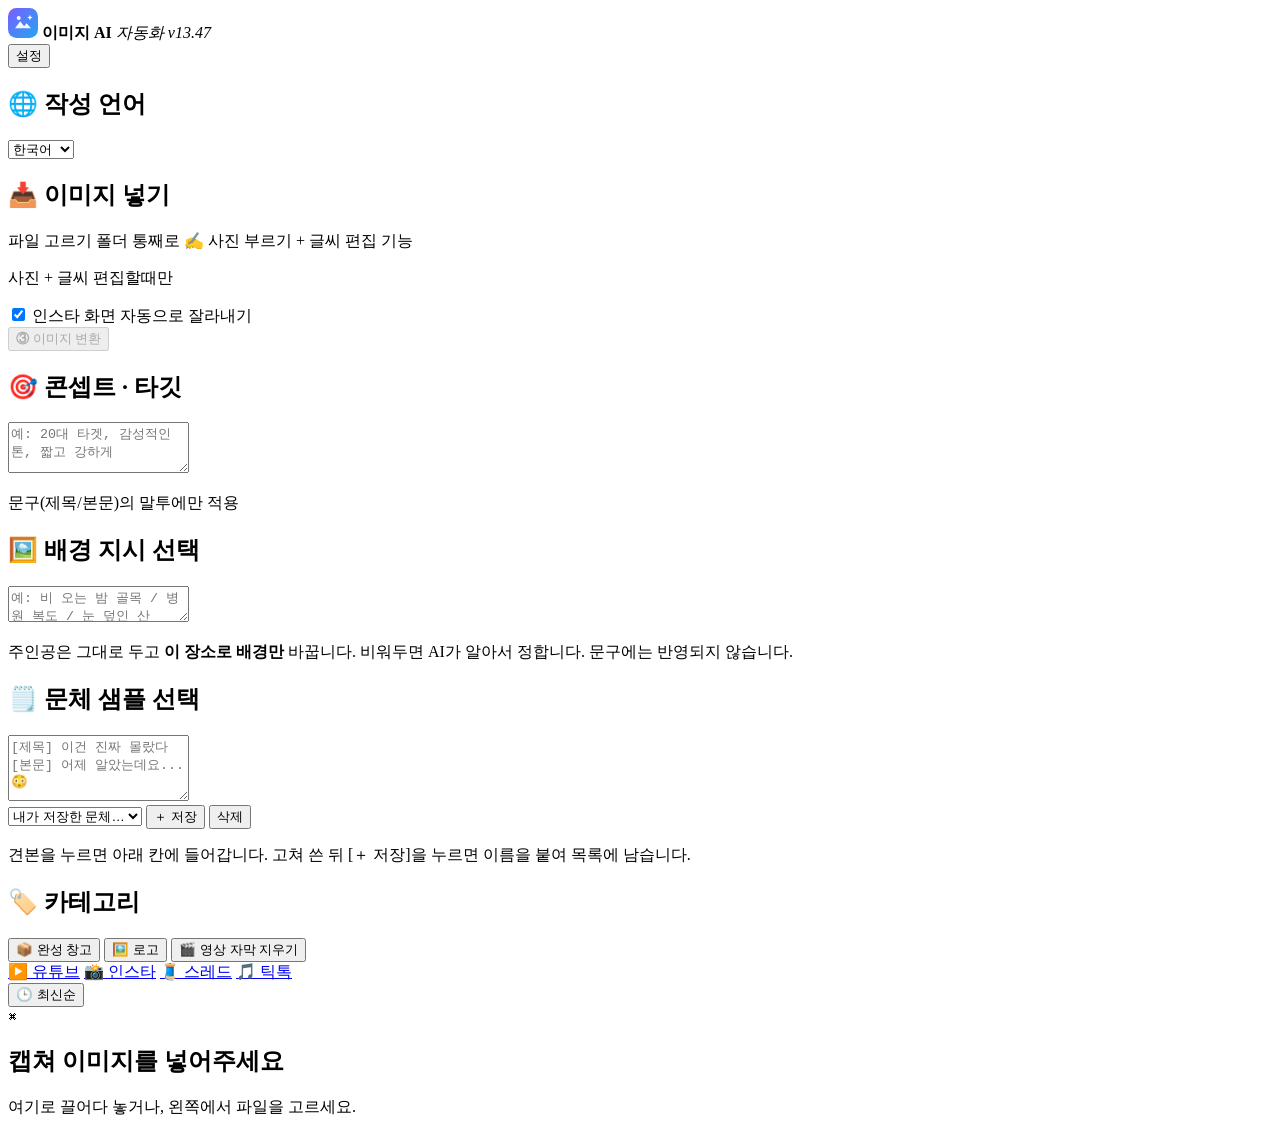
==== web/index.html @ 2c657bc6 "누르는 차례를 ① ② ③ 으로 적는다 (v13.47) 처음 쓰는 사람은 세 단추 중 무엇을 먼저 눌러야 하는지 알 수 없었다. 글자만 지우기 · 사진 새로 만들기 · 이미지 변환 " ====
<!doctype html>
<html lang="ko">
<head>
<meta charset="utf-8">
<meta name="viewport" content="width=device-width, initial-scale=1">
<title>이미지 AI 자동화</title>
<link rel="icon" href="data:image/svg+xml,%3Csvg xmlns=%22http://www.w3.org/2000/svg%22 viewBox=%220 0 32 32%22%3E%3Crect width=%2232%22 height=%2232%22 rx=%229%22 fill=%22%237C5CFF%22/%3E%3Cpath d=%22M7.5 21.5 13 14l4.2 5.4 2.6-3.2 4.7 5.3z%22 fill=%22%23fff%22/%3E%3Ccircle cx=%2211.4%22 cy=%2210.6%22 r=%222.1%22 fill=%22%23fff%22/%3E%3C/svg%3E">
<link rel="stylesheet" href="/style.css">
</head>
<body>

<aside class="panel">
  <header class="panel-head">
    <div class="brand">
      <span class="brand-mark" aria-hidden="true">
        <svg viewBox="0 0 32 32" width="30" height="30">
          <defs>
            <linearGradient id="bg" x1="0" y1="0" x2="1" y2="1">
              <stop offset="0" stop-color="#7C5CFF"/>
              <stop offset="1" stop-color="#22A8F0"/>
            </linearGradient>
          </defs>
          <rect x="0" y="0" width="32" height="32" rx="9" fill="url(#bg)"/>
          <path d="M7.5 21.5 13 14l4.2 5.4 2.6-3.2 4.7 5.3z" fill="#fff" opacity=".95"/>
          <circle cx="11.4" cy="10.6" r="2.1" fill="#fff" opacity=".95"/>
          <path d="M23.4 7.2l.85 2.15 2.15.85-2.15.85-.85 2.15-.85-2.15-2.15-.85 2.15-.85z" fill="#fff"/>
        </svg>
      </span>
      <span class="brand-name">
        <b>이미지 AI</b>
        <em>자동화 <span class="ver">v13.47</span></em>
      </span>
    </div>
    <button id="btn-settings" class="ghost" type="button">설정</button>
  </header>

  <section class="group lang-group">
    <h2>🌐 작성 언어</h2>
    <select id="lang">
      <option value="ko" selected>한국어</option>
      <option value="ja">日本語</option>
      <option value="en">English</option>
    </select>
  </section>

  <section class="group input-group">
    <h2>📥 이미지 넣기</h2>
    <label class="filebtn primary-ghost">
      <input type="file" id="pick-files" accept="image/*" multiple hidden>
      <span>파일 고르기</span>
    </label>
    <label class="filebtn">
      <input type="file" id="pick-folder" webkitdirectory directory multiple hidden>
      <span>폴더 통째로</span>
    </label>
    <label class="filebtn plain-btn">
      <input type="file" id="pick-plain" accept="image/*" multiple hidden>
      <span>✍️ 사진 부르기 + 글씨 편집 기능</span>
    </label>
    <p class="hint">사진 + 글씨 편집할때만</p>
    <label class="check">
      <input type="checkbox" id="auto-crop" checked>
      <span class="check-lab-strong">인스타 화면 자동으로 잘라내기</span>
    </label>
  </section>

  <section class="group photo-group" id="erase-group" hidden>
    <h2>🎨 사진처리 방식</h2>
    <div class="seg col" id="photo-mode">
      <button type="button" data-v="erase" class="on"><b class="step">①</b> ✂ 글자만 지우기</button>
      <button type="button" data-v="recreate"><b class="step">②</b> ✨ 사진 새로 만들기</button>
    </div>
    <p class="hint" id="mode-hint" style="display:none">사진에 박힌 영어를 지우고 그 자리를 채웁니다.</p>
  </section>

  <button type="button" id="run" class="primary" disabled><b class="step">③</b> <span id="run-label">이미지 변환</span></button>

  <section class="group concept-group">
    <h2>🎯 콘셉트 · 타깃</h2>
    <textarea id="guide" rows="3"
      placeholder="예: 20대 타겟, 감성적인 톤, 짧고 강하게"></textarea>
    <p class="hint">문구(제목/본문)의 말투에만 적용</p>
  </section>

  <section class="group" id="bg-group">
    <h2>🖼️ 배경 지시 <span class="opt">선택</span></h2>
    <textarea id="bg-note" rows="2"
      placeholder="예: 비 오는 밤 골목 / 병원 복도 / 눈 덮인 산"></textarea>
    <p class="hint">주인공은 그대로 두고 <b>이 장소로 배경만</b> 바꿉니다.
      비워두면 AI가 알아서 정합니다. 문구에는 반영되지 않습니다.</p>
  </section>

  <section class="group style-group">
    <h2>🗒️ 문체 샘플 <span class="opt">선택</span></h2>
    <div class="style-presets" id="style-presets"></div>
    <textarea id="style-sample" rows="4"
      placeholder="[제목] 이건 진짜 몰랐다&#10;[본문] 어제 알았는데요... 😳"></textarea>
    <div class="style-bar">
      <select id="style-saved"><option value="">내가 저장한 문체…</option></select>
      <button type="button" class="mini" id="style-save">＋ 저장</button>
      <button type="button" class="mini" id="style-del">삭제</button>
    </div>
    <p class="hint">견본을 누르면 아래 칸에 들어갑니다. 고쳐 쓴 뒤 [＋ 저장]을
      누르면 이름을 붙여 목록에 남습니다.</p>
  </section>


</aside>

<main class="stage">

  <!-- 카테고리. 이미지를 넣기 전에 여기서 먼저 성격을 고른다. -->
  <header class="cats">
    <div class="cats-top">
      <h2 class="cats-title">🏷️ 카테고리</h2>
      <div class="top-tools">
        <button type="button" class="tool-btn" id="btn-batch">📦 완성 창고</button>
        <button type="button" class="tool-btn" id="btn-logo">🖼️ 로고</button>
        <button type="button" class="tool-btn" id="btn-video">🎬 영상 자막 지우기</button>
      </div>
      <div class="quicklinks">
        <a class="qlink yt" href="https://youtube.com" target="_blank" rel="noopener">▶️ 유튜브</a>
        <a class="qlink ig" href="https://instagram.com" target="_blank" rel="noopener">📸 인스타</a>
        <a class="qlink th" href="https://threads.net" target="_blank" rel="noopener">🧵 스레드</a>
        <a class="qlink tt" href="https://tiktok.com" target="_blank" rel="noopener">🎵 틱톡</a>
      </div>
    </div>
    <div class="cats-row">
      <button type="button" id="sort-recent" class="chip sort-toggle">🕒 최신순</button>
      <button type="button" id="pick-clear" class="chip pick-chip" hidden></button>
      <div id="category" class="chips"></div>
    </div>
  </header>

  <div id="empty" class="empty">
    <div class="empty-art" aria-hidden="true">⌘</div>
    <h2>캡쳐 이미지를 넣어주세요</h2>
    <p>여기로 끌어다 놓거나, 왼쪽에서 파일을 고르세요.</p>
    <p class="empty-sub" id="empty-sub"></p>
  </div>
  <div id="cards" class="cards"></div>

  <section id="archive-view" class="archive-view" hidden>
    <div class="archive-head">
      <button type="button" class="ghost" id="archive-back">← 카테고리로</button>
      <h2>📋 완성 목록</h2>
      <button type="button" class="primary" id="archive-export-sheet">📊 구글 시트로 보내기</button>
      <span class="hint">이미지 변환 + 본문 작업이 다 끝난 사진들이 여기에 날짜순으로 쌓입니다.</span>
    </div>
    <div id="archive-list" class="archive-list"></div>
    <div id="archive-pager" class="archive-pager" hidden></div>
  </section>
</main>

<div id="drop-veil" class="drop-veil" hidden><span>놓으면 들어갑니다</span></div>

<dialog id="settings">
  <form method="dialog" class="dlg">
    <h2>설정</h2>

    <label class="field">
      <span>Anthropic API 키</span>
      <input type="password" id="api-key" placeholder="sk-ant-…  (비워두면 그대로 둡니다)" autocomplete="off">
      <small id="key-state"></small>
    </label>

    <label class="field">
      <span>Gemini API 키 <span class="opt">선택 — 원본 영어를 지웁니다</span></span>
      <input type="password" id="gemini-key" placeholder="AIza…  (비워두면 그대로 둡니다)" autocomplete="off">
      <small id="gemini-state"></small>
    </label>

    <label class="field" id="model-field" hidden>
      <span>사진 처리 모델</span>
      <select id="gemini-model"></select>
      <small>위쪽일수록 결과가 좋고 비쌉니다. lite 는 사진을 손대지 않고
        그대로 돌려주는 일이 있습니다.</small>
    </label>

    <label class="field">
      <span>결과물을 저장할 폴더</span>
      <input type="text" id="out-dir" placeholder="비워두면 프로그램 폴더 안 '출력'">
      <small>예: C:\Users\내이름\Desktop\이미지결과</small>
    </label>

    <div class="dlg-foot">
      <button type="button" class="ghost" id="open-output">폴더 열어보기</button>
      <span class="spacer"></span>
      <button value="cancel" class="ghost">닫기</button>
      <button type="button" class="primary" id="save-settings">저장</button>
    </div>
  </form>
</dialog>

<dialog id="video-dlg">
  <div class="dlg vid-dlg">
    <h2>🎬 영상 자막 지우기</h2>

    <label class="filebtn">
      <input type="file" id="vid-file" accept="video/*" hidden>
      <span id="vid-label">영상 고르기 (mp4)</span>
    </label>

    <p class="hint" id="vid-hint">영상에 구워진 자막을 지웁니다.
      글자만 골라 지우고 그 자리를 주변 화면으로 메우므로, 자막 뒤에
      있던 배경이 살아납니다. 소리는 그대로 남습니다.</p>

    <div id="vid-stage" hidden>
      <div class="vid-preview">
        <img id="vid-shot" alt="영상 장면">
        <div id="vid-bands"></div>
      </div>
      <div class="vid-shots">
        <button type="button" class="mini" id="vid-prev">‹ 앞 장면</button>
        <span class="vid-at" id="vid-at"></span>
        <button type="button" class="mini" id="vid-next">뒤 장면 ›</button>
        <button type="button" class="mini" id="vid-grab-src">📸 원본 장면 저장</button>
      </div>
      <p class="hint" id="vid-meta"></p>
      <div class="vid-shots">
        <button type="button" class="mini" id="vid-add-band">＋ 띠 추가</button>
        <span class="vid-at" id="vid-band-n"></span>
      </div>
      <p class="hint">파란 띠의 <b>가운데를 잡아 끌면 통째로 옮겨지고</b>,
        <b>위아래 손잡이</b>를 끌면 크기가 바뀝니다. 자막을 덮도록 맞추세요.
        띠 밖의 글자는 건드리지 않습니다.<br>
        <b>위 제목과 아래 자막이 같이 뜨면 띠를 두 개</b> 만드세요. 하나로
        묶으면 그 사이의 멀쩡한 화면까지 지워집니다. 띠의 ✕ 로 지웁니다.<br>
        띠는 <b>영상 전체</b>에 그대로 적용됩니다. 여러 장면을 넘겨보면서
        자막이 내내 띠 안에 들어오는지 확인하세요.</p>
    </div>

    <div id="vid-run" hidden>
      <div class="vid-bar"><i id="vid-bar-fill"></i></div>
      <p class="hint" id="vid-run-note">준비 중…</p>
    </div>

    <div id="vid-result-box" hidden>
      <video id="vid-result" controls playsinline preload="metadata"></video>
      <div class="vid-step" id="vid-jumps">
        <button type="button" class="mini" data-jump="-1">◀◀ 1초</button>
        <button type="button" class="mini" data-jump="-0.1">◀ 한 컷</button>
        <span class="vid-time" id="vid-time">0.0 / 0.0초</span>
        <button type="button" class="mini" data-jump="0.1">한 컷 ▶</button>
        <button type="button" class="mini" data-jump="1">1초 ▶▶</button>
      </div>
      <p class="hint" id="vid-inspect-hint">잘 안 지워졌거나 화면이 뭉개진 곳에서 <b>멈추세요.</b>
        한 컷씩 넘기며 정확한 지점을 찾은 뒤 <b>[이 장면 저장]</b> 을 누르면
        그 순간이 사진으로 저장됩니다. 그 사진을 저에게 보여주시면
        무엇이 문제인지 짚어서 고칠 수 있습니다.</p>
      <div class="vid-step">
        <button type="button" class="mini" id="vid-grab">📸 이 장면 저장</button>
        <button type="button" class="mini" id="vid-back">◀ 띠 다시 맞추기</button>
      </div>
    </div>

    <p class="vid-error" id="vid-error" hidden></p>

    <div class="dlg-foot">
      <button type="button" class="ghost" id="vid-open" hidden>📂 폴더 열기</button>
      <button type="button" class="ghost" id="vid-save" hidden>⬇️ 다른 곳에 저장</button>
      <span class="spacer"></span>
      <button type="button" class="primary" id="vid-go" disabled>자막 지우기</button>
      <button type="button" class="ghost" id="vid-close">닫기</button>
    </div>
  </div>
</dialog>

<dialog id="logo-dlg">
  <div class="dlg">
    <h2>🖼️ 로고</h2>

    <div class="row">
      <span class="row-label">종류</span>
      <div class="seg" id="logo-mode">
        <button type="button" data-v="image" class="on">이미지</button>
        <button type="button" data-v="text">글자</button>
      </div>
    </div>

    <div id="logo-image-box">
      <label class="filebtn">
        <input type="file" id="logo-file" accept="image/*" hidden>
        <span id="logo-label">로고 이미지 업로드</span>
      </label>
    </div>

    <div id="logo-text-box" hidden>
      <label class="field">
        <span>글자 <em class="opt-sm">채널명을 얇게 박아 둡니다</em></span>
        <input type="text" id="logo-text" placeholder="예) @내채널  ·  후킹공장">
      </label>
      <div class="row">
        <span class="row-label">글꼴</span>
        <select id="logo-font" class="font-pick"></select>
      </div>
      <div class="row">
        <span class="row-label">색</span>
        <input type="color" id="logo-color" value="#ffffff">
        <span class="row-label">진하기</span>
        <input type="range" id="logo-alpha" min="5" max="100" step="5" value="35">
        <output id="logo-alpha-out">35%</output>
      </div>
    </div>

    <div id="logo-opts" hidden>
      <div class="row">
        <span class="row-label">위치</span>
        <div class="seg" id="logo-pos">
          <button type="button" data-v="left">왼쪽</button>
          <button type="button" data-v="center" class="on">중간</button>
          <button type="button" data-v="right">오른쪽</button>
        </div>
      </div>
      <div class="row">
        <span class="row-label">크기</span>
        <input type="range" id="logo-size" min="8" max="60" value="22">
        <output id="logo-size-out">22%</output>
      </div>
      <button type="button" class="ghost wide" id="logo-clear">로고 빼기</button>
    </div>
    <div class="dlg-foot">
      <span class="spacer"></span>
      <button type="button" class="primary" id="logo-close">닫기</button>
    </div>
  </div>
</dialog>

<dialog id="preview-dlg">
  <div class="dlg" id="preview-group">
    <h2>👁️ 다시보기</h2>
    <div class="preview-stage">
      <img id="preview-img" alt="완성 이미지">
    </div>
    <p class="hint" id="preview-title"></p>
    <div class="dlg-foot">
      <span class="spacer"></span>
      <button type="button" class="ghost" id="preview-close">닫기</button>
    </div>
  </div>
</dialog>

<dialog id="body-edit-dlg">
  <div class="dlg" id="body-edit-group">
    <h2>📝 본문 편집</h2>
    <textarea id="body-edit-text" placeholder="본문 내용을 입력해주세요"></textarea>
    <div class="dlg-foot">
      <span class="spacer"></span>
      <button type="button" class="ghost" id="body-edit-close">닫기</button>
      <button type="button" class="primary" id="body-edit-save">저장</button>
    </div>
  </div>
</dialog>

<dialog id="save-dlg">
  <div class="dlg" id="export-group">
    <h2>💾 이미지 저장</h2>

    <label class="field">
      <span>카테고리</span>
      <select id="save-cat"></select>
      <small>고른 항목 이름으로 폴더가 만들어집니다.</small>
    </label>

    <label class="field">
      <span>크기</span>
      <select id="save-size">
        <option value="ig">📷 인스타 4:5 — 1080 × 1350</option>
        <option value="th">🧵 스레드 1:1 — 1080 × 1080</option>
        <option value="tt">📱 틱톡 9:16 — 1080 × 1920</option>
        <option value="custom">✏️ 직접 지정</option>
      </select>
    </label>

    <div class="field" id="custom-size-row" hidden>
      <span>직접 지정 (가로 × 세로)</span>
      <div class="row size-row">
        <input type="number" id="save-w" min="100" max="5000" step="10" value="1000">
        <span class="size-x">×</span>
        <input type="number" id="save-h" min="100" max="5000" step="10" value="1000">
        <span class="size-unit">픽셀</span>
      </div>
      <p class="hint">100 ~ 5000 사이로 넣으세요. 사진은 여백 없이
        이 크기를 꽉 채우도록 맞춰집니다.</p>
    </div>

    <label class="check" id="ai-expand-row" hidden>
      <input type="checkbox" id="ai-expand" checked>
      <span>✨ AI로 여백 없이 자연스럽게 채우기 <b>— 느리고 돈이 나갑니다</b></span>
    </label>
    <p class="hint" id="ai-expand-hint" hidden>끄면 <b>즉시 저장</b>됩니다(부족한 자리는 여백). 켜면 제미니가 그 자리를 채우는데, 사진마다 몇십 초 걸리고 <b>저장할 때마다 따로 돈이 나갑니다.</b> 한도에 걸리면 더 오래 걸립니다.</p>

    <p class="hint" id="save-note"></p>

    <div class="dlg-foot">
      <button type="button" class="ghost" id="open-output2">폴더 열기</button>
      <span class="spacer"></span>
      <button type="button" class="ghost" id="save-close">닫기</button>
      <button type="button" class="primary" id="save-go">저장</button>
    </div>
  </div>
</dialog>

<dialog id="editor">
  <div class="ed">
    <div class="ed-stage">
      <canvas id="ed-canvas"></canvas>
      <p class="ed-tip">사진 위 글자를 <b>손으로 끌어서</b> 원하는 자리로 옮기세요.</p>
    </div>
    <div class="ed-side">
      <div class="ed-head-row">
        <h2>글자 편집</h2>
        <div class="ed-head-btns">
          <button type="button" id="ed-title-pop-btn" class="logo-btn title-pop-btn">✏️ 제목 설정</button>
          <button type="button" id="ed-logo" class="logo-btn">🖼️ 로고</button>
        </div>
      </div>

      <!-- 제목 설정 팝오버 — 칸이 길어지지 않게 접어 두었다가 단추로 편다 -->
      <div id="title-popover" class="title-popover" hidden>
        <div class="title-popover-head">
          <span>제목 설정</span>
          <button type="button" class="close-pop" id="title-pop-close">✕</button>
        </div>

        <label class="field">
          <span class="ed-lab">
            <input type="checkbox" id="ed-head-on">
            제목 넣기 <em>안 넣어도 됩니다</em>
          </span>
          <input type="text" id="ed-head" placeholder="예) 19세 산모가 낳은 쌍둥이">
        </label>

        <div class="ed-style">
          <div class="row">
            <span class="row-label">크기</span>
            <input type="range" id="ed-head-size" min="5" max="18" step="0.5">
            <output id="ed-head-size-out"></output>
          </div>
          <div class="row">
            <span class="row-label">글꼴</span>
            <select id="ed-head-font" class="font-pick"></select>
          </div>
          <div class="row">
            <span class="row-label">색</span>
            <input type="color" id="ed-head-color">
            <select id="ed-head-weight" class="w-pick">
              <option value="500">얇게</option>
              <option value="700">굵게</option>
              <option value="900">아주 굵게</option>
            </select>
          </div>
        </div>
      </div>

      <label class="field">
        <span>본문 <em class="opt-sm">엔터를 치면 줄이 나뉩니다</em></span>
        <textarea id="ed-body" rows="4"
          placeholder="여기에 글을 쓰면 사진 한가운데에 나타납니다.&#10;끌어서 원하는 자리로 옮기세요."></textarea>
      </label>

      <div class="row" id="ed-word-row">
        <button type="button" class="mini wide" id="ed-word-mark">🖍 선택한 글자만 다르게</button>
        <button type="button" class="mini" id="ed-word-clear" hidden>해제</button>
      </div>
      <p class="hint hint-strong">드래그로 글자 범위를 지정하세요</p>
      <p class="hint" id="ed-word-status" hidden></p>

      <div class="ed-style">
        <div class="row">
          <span class="row-label">자리</span>
          <div class="seg" id="text-pos">
            <button type="button" data-v="auto" class="on">자동</button>
            <button type="button" data-v="top">위</button>
            <button type="button" data-v="middle">중간</button>
            <button type="button" data-v="bottom">아래</button>
          </div>
        </div>
        <div class="row">
          <span class="row-label">적용 줄</span>
          <div class="seg" id="ed-line-sel"></div>
          <button type="button" class="mini" id="ed-line-reset" hidden>기본값</button>
        </div>
        <p class="hint" id="ed-line-hint" hidden>이 줄만 아래 크기·글꼴·색이 다르게 적용됩니다.</p>
        <div class="row">
          <span class="row-label">크기</span>
          <input type="range" id="ed-body-size" min="4" max="12" step="0.5">
          <output id="ed-body-size-out"></output>
        </div>
        <div class="row">
          <span class="row-label">줄 간격</span>
          <input type="range" id="ed-line-gap" min="70" max="240" step="5" value="100">
          <output id="ed-line-gap-out">100%</output>
        </div>
        <div class="row">
          <span class="row-label">글꼴</span>
          <select id="ed-body-font" class="font-pick"></select>
        </div>
        <div class="row font-more">
          <button type="button" class="mini" id="font-scan">🔤 내 PC 글꼴 불러오기</button>
        </div>

        <div class="row">
          <span class="row-label">테두리</span>
          <div class="seg stroke-seg" id="ed-stroke">
            <button type="button" data-v="none" class="on">없음</button>
            <button type="button" data-v="#000000" class="sw-k">검정</button>
            <button type="button" data-v="#e02424" class="sw-r">빨강</button>
            <button type="button" data-v="#f5c518" class="sw-y">노랑</button>
            <button type="button" data-v="#2563eb" class="sw-b">파랑</button>
          </div>
        </div>
        <div class="row" id="ed-stroke-w-row" hidden>
          <span class="row-label">두께</span>
          <input type="range" id="ed-stroke-size" min="1" max="8" step="1" value="3">
          <output id="ed-stroke-size-out">3</output>
        </div>
        <div class="row">
          <span class="row-label">색</span>
          <input type="color" id="ed-body-color">
          <select id="ed-body-weight" class="w-pick">
            <option value="500">얇게</option>
            <option value="700">굵게</option>
            <option value="900">아주 굵게</option>
          </select>
        </div>
      </div>

      <div class="ed-style">
        <div class="row">
          <span class="row-label">위 자름</span>
          <input type="range" id="ed-crop-top" min="0" max="40" step="1" value="0">
          <output id="ed-crop-top-out">0%</output>
        </div>
        <div class="row">
          <span class="row-label">아래 자름</span>
          <input type="range" id="ed-crop-bottom" min="0" max="40" step="1" value="0">
          <output id="ed-crop-bottom-out">0%</output>
        </div>
        <div class="row">
          <button type="button" class="mini" id="ed-crop-reset">자동으로</button>
          <button type="button" class="mini wide" id="ed-crop-apply-all">📐 모든 카드 이 비율로 통일</button>
        </div>
      </div>

      <div class="ed-foot">
        <button type="button" class="ghost" id="ed-reset-pos">위치 되돌리기</button>
        <button type="button" class="ghost" id="ed-reset-text">글 되돌리기</button>
      </div>
      <div class="ed-foot">
        <button type="button" class="ghost wide" id="ed-save">💾 이 사진 저장</button>
        <button type="button" class="primary" id="ed-close">닫기</button>
      </div>
      <p class="hint" id="ed-save-note"></p>
    </div>
  </div>
</dialog>

<template id="card-tpl">
  <article class="card">
    <div class="canvas-wrap">
      <canvas></canvas>
      <div class="overlay" data-role="overlay">
        <div class="spinner"></div>
        <span data-role="status">기다리는 중</span>
      </div>
      <button type="button" class="pick" data-act="pick" title="이 사진만 변환하기">✓</button>
      <button type="button" class="grip" data-act="grip" draggable="true"
              title="끌어서 좌우로 순서 옮기기">↔</button>
      <button type="button" class="cat-tag" data-act="cat-tag" data-role="cat"></button>
      <div class="cat-picker" data-role="cat-picker" hidden></div>
      <span class="thread-badge" data-role="thread-badge" hidden>🧵 스레드 원문</span>
      <span class="warn-badge" data-role="warn" hidden></span>
      <div class="carousel-nav" data-role="carousel" hidden>
        <button type="button" class="car-btn" data-act="car-prev" aria-label="이전 사진">‹</button>
        <span class="car-count" data-role="car-count"></span>
        <button type="button" class="car-btn" data-act="car-next" aria-label="다음 사진">›</button>
      </div>
      <button type="button" class="ja" data-act="ja" title="일본어로 제목 다시 달기">日</button>
      <button type="button" class="fav" data-act="fav" title="즐겨찾기">☆</button>
      <button type="button" class="del" data-act="remove" title="빼기">✕</button>
    </div>
    <div class="card-body">
      <div class="source-box" data-role="source-box" hidden>
        <p class="source-text" data-role="source-text"></p>
        <a class="source-link" data-role="source-link" target="_blank" rel="noopener" hidden>원문 열기 ↗</a>
      </div>

      <div class="title-btn-row">
        <button type="button" class="mini" data-act="edit-body">📝 본문 편집</button>
        <button type="button" class="mini" data-act="edit-title">✏️ 글자 편집</button>
      </div>

      <div class="body-head">
        <button type="button" class="mini fold-btn" data-act="fold">본문 보기 ▾</button>
        <span class="made-at" data-role="date"></span>
        <button type="button" class="mini" data-act="copy">복사</button>
      </div>

      <div class="fold" data-role="fold">
        <textarea data-role="body" rows="4" placeholder="아직 만들어지지 않았습니다"></textarea>
        <div class="tags" data-role="tags"></div>
      </div>

      <div class="card-foot">
        <button type="button" class="mini wide" data-act="regen">다시 뽑기</button>
        <button type="button" class="mini wide" data-act="download">이미지 저장</button>
      </div>
      <button type="button" class="mini wide archive-btn" data-act="archive" data-role="archive" hidden>📥 완성 목록으로 보내기</button>
      <p class="card-err" data-role="err" hidden></p>
    </div>
  </article>
</template>

<script src="/app.js"></script>
</body>
</html>
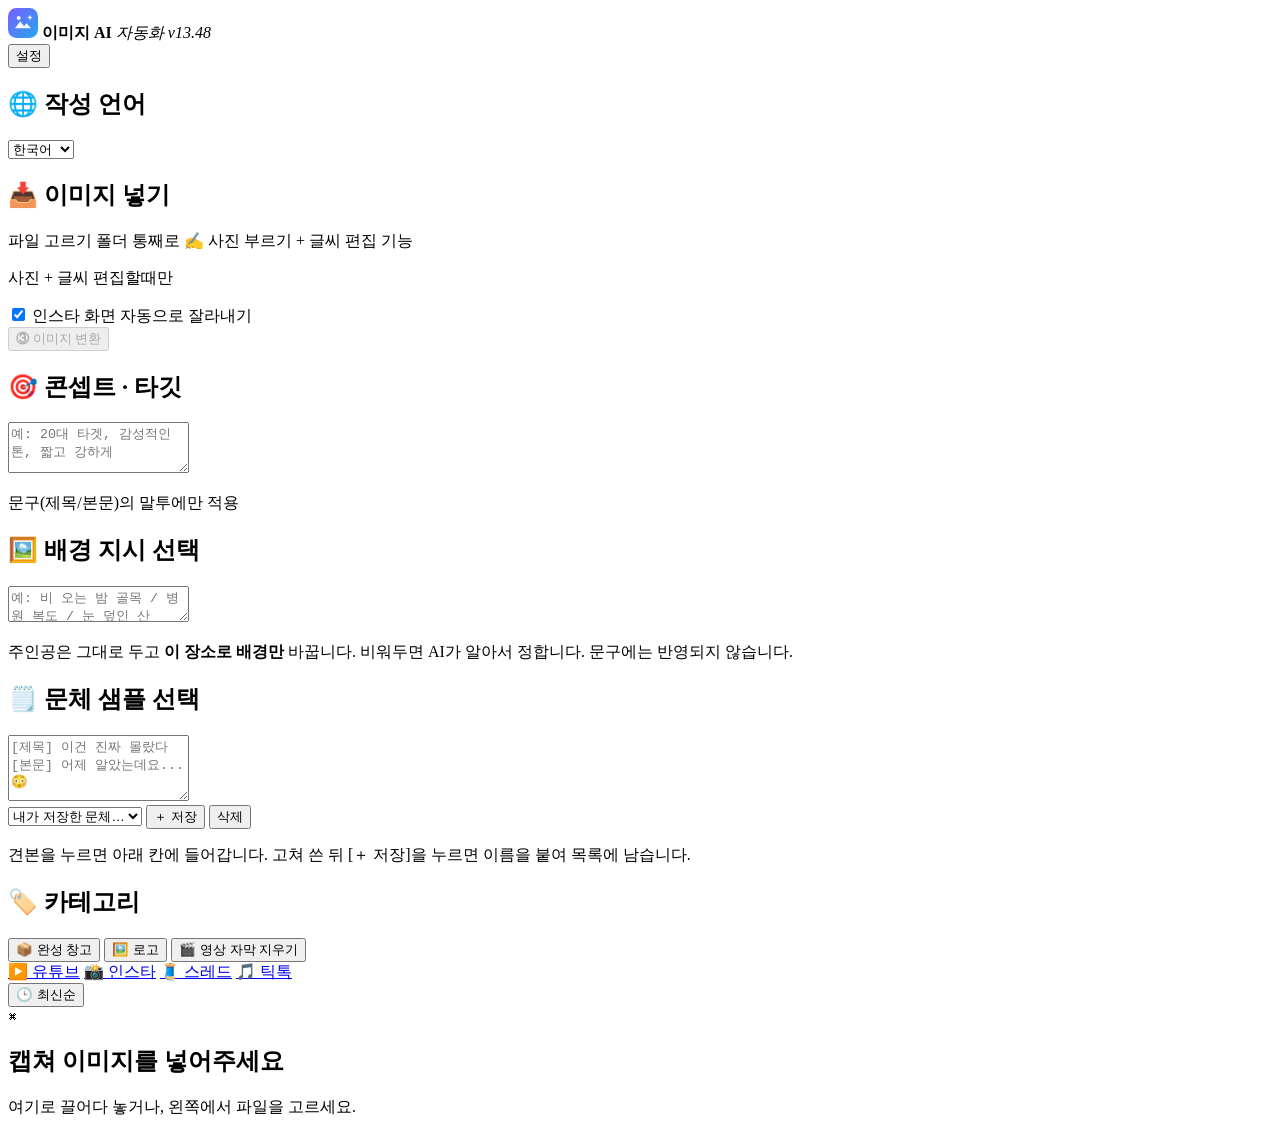
==== commit 84611d50: "사진 위에 화살표와 도형을 얹는다 (v13.48) '선택한 글자만 다르게' 한 줄을 [🖍 선택한 글자만] 과 [✨ 요소 항목] 둘로 나눴다. 요소 항목을 누르면 제목 설정처럼 팝오" ====
--- a/web/index.html
+++ b/web/index.html
@@ -28,7 +28,7 @@
       </span>
       <span class="brand-name">
         <b>이미지 AI</b>
-        <em>자동화 <span class="ver">v13.47</span></em>
+        <em>자동화 <span class="ver">v13.48</span></em>
       </span>
     </div>
     <button id="btn-settings" class="ghost" type="button">설정</button>
@@ -460,8 +460,52 @@
       </label>
 
       <div class="row" id="ed-word-row">
-        <button type="button" class="mini wide" id="ed-word-mark">🖍 선택한 글자만 다르게</button>
+        <button type="button" class="mini half" id="ed-word-mark">🖍 선택한 글자만</button>
+        <button type="button" class="mini half" id="ed-stamp-btn">✨ 요소 항목</button>
         <button type="button" class="mini" id="ed-word-clear" hidden>해제</button>
+      </div>
+
+      <!-- 요소 항목 팝오버 — 화살표·도형을 사진 위에 얹는다 -->
+      <div id="stamp-popover" class="title-popover stamp-popover" hidden>
+        <div class="title-popover-head">
+          <span>요소 항목</span>
+          <button type="button" class="close-pop" id="stamp-pop-close">✕</button>
+        </div>
+
+        <div class="stamp-grid" id="stamp-grid">
+          <button type="button" data-k="arrow-r" title="오른쪽 화살표">➡</button>
+          <button type="button" data-k="arrow-l" title="왼쪽 화살표">⬅</button>
+          <button type="button" data-k="arrow-u" title="위 화살표">⬆</button>
+          <button type="button" data-k="arrow-d" title="아래 화살표">⬇</button>
+          <button type="button" data-k="circle" title="동그라미"><i class="sh-circle"></i></button>
+          <button type="button" data-k="rect" title="네모"><i class="sh-rect"></i></button>
+        </div>
+
+        <div class="ed-style">
+          <div class="row">
+            <span class="row-label">색</span>
+            <input type="color" id="stamp-color" value="#FF3B30">
+            <div class="seg stamp-colors" id="stamp-preset">
+              <button type="button" data-v="#FF3B30" style="--c:#FF3B30"></button>
+              <button type="button" data-v="#FFD24A" style="--c:#FFD24A"></button>
+              <button type="button" data-v="#26D07C" style="--c:#26D07C"></button>
+              <button type="button" data-v="#3B9DFF" style="--c:#3B9DFF"></button>
+              <button type="button" data-v="#FFFFFF" style="--c:#FFFFFF"></button>
+              <button type="button" data-v="#111111" style="--c:#111111"></button>
+            </div>
+          </div>
+          <div class="row">
+            <span class="row-label">굵기</span>
+            <input type="range" id="stamp-weight" min="4" max="20" step="1" value="10">
+            <output id="stamp-weight-out">10</output>
+          </div>
+        </div>
+
+        <p class="hint hint-strong">사진 위에서 <b>끌면 이동</b>, <b>휠을 굴리면 크기</b>가 바뀝니다.</p>
+        <div class="row">
+          <button type="button" class="mini half" id="stamp-del">🗑 고른 것 지우기</button>
+          <button type="button" class="mini half" id="stamp-clear">전부 지우기</button>
+        </div>
       </div>
       <p class="hint hint-strong">드래그로 글자 범위를 지정하세요</p>
       <p class="hint" id="ed-word-status" hidden></p>
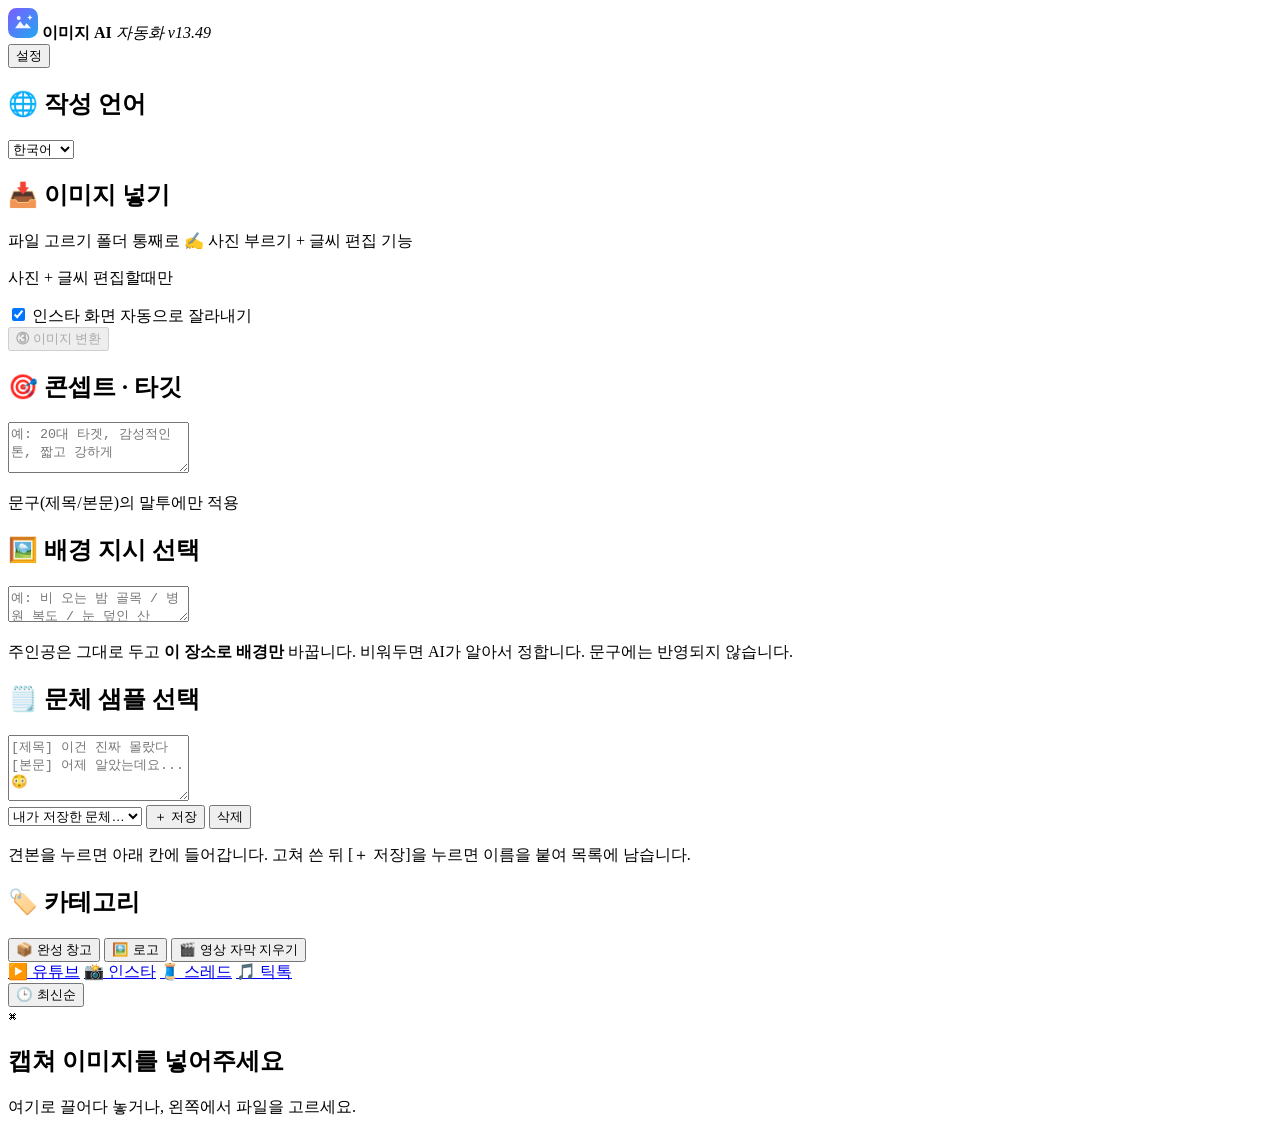
==== commit 5c593c41: "요소를 16종으로 늘리고 스티커를 붙인다 (v13.49) 요소 여섯 개로는 부족했다. 세 가지를 더한다.  1. 크기 막대. 휠만으로는 크기를 못 바꾼다는 말이 있었다. 화살표는 " ====
--- a/web/index.html
+++ b/web/index.html
@@ -28,7 +28,7 @@
       </span>
       <span class="brand-name">
         <b>이미지 AI</b>
-        <em>자동화 <span class="ver">v13.48</span></em>
+        <em>자동화 <span class="ver">v13.49</span></em>
       </span>
     </div>
     <button id="btn-settings" class="ghost" type="button">설정</button>
@@ -472,17 +472,34 @@
           <button type="button" class="close-pop" id="stamp-pop-close">✕</button>
         </div>
 
+        <div class="stamp-tabs" id="stamp-tabs">
+          <button type="button" data-v="shape" class="on">화살표 · 도형</button>
+          <button type="button" data-v="emoji">스티커</button>
+        </div>
+
         <div class="stamp-grid" id="stamp-grid">
           <button type="button" data-k="arrow-r" title="오른쪽 화살표">➡</button>
           <button type="button" data-k="arrow-l" title="왼쪽 화살표">⬅</button>
           <button type="button" data-k="arrow-u" title="위 화살표">⬆</button>
           <button type="button" data-k="arrow-d" title="아래 화살표">⬇</button>
+          <button type="button" data-k="arrow-curve" title="꼬부랑 화살표">↝</button>
+          <button type="button" data-k="arrow-bend" title="꺾인 화살표">↴</button>
+          <button type="button" data-k="arrow-both" title="양쪽 화살표">↔</button>
           <button type="button" data-k="circle" title="동그라미"><i class="sh-circle"></i></button>
           <button type="button" data-k="rect" title="네모"><i class="sh-rect"></i></button>
-        </div>
+          <button type="button" data-k="bubble" title="말풍선">💬</button>
+          <button type="button" data-k="star" title="별">★</button>
+          <button type="button" data-k="heart" title="하트">♥</button>
+          <button type="button" data-k="check" title="체크">✔</button>
+          <button type="button" data-k="xmark" title="가위표">✘</button>
+          <button type="button" data-k="underline" title="밑줄">▁</button>
+          <button type="button" data-k="marker" title="형광펜">▬</button>
+        </div>
+
+        <div class="stamp-grid emoji-grid" id="stamp-emoji" hidden></div>
 
         <div class="ed-style">
-          <div class="row">
+          <div class="row" id="stamp-color-row">
             <span class="row-label">색</span>
             <input type="color" id="stamp-color" value="#FF3B30">
             <div class="seg stamp-colors" id="stamp-preset">
@@ -495,13 +512,18 @@
             </div>
           </div>
           <div class="row">
+            <span class="row-label">크기</span>
+            <input type="range" id="stamp-size" min="5" max="140" step="1" value="30">
+            <output id="stamp-size-out">30%</output>
+          </div>
+          <div class="row" id="stamp-weight-row">
             <span class="row-label">굵기</span>
             <input type="range" id="stamp-weight" min="4" max="20" step="1" value="10">
             <output id="stamp-weight-out">10</output>
           </div>
         </div>
 
-        <p class="hint hint-strong">사진 위에서 <b>끌면 이동</b>, <b>휠을 굴리면 크기</b>가 바뀝니다.</p>
+        <p class="hint hint-strong">사진 위에서 <b>끌면 이동</b>. 크기는 위 <b>크기</b> 막대나 <b>휠</b>로 바꿉니다.</p>
         <div class="row">
           <button type="button" class="mini half" id="stamp-del">🗑 고른 것 지우기</button>
           <button type="button" class="mini half" id="stamp-clear">전부 지우기</button>
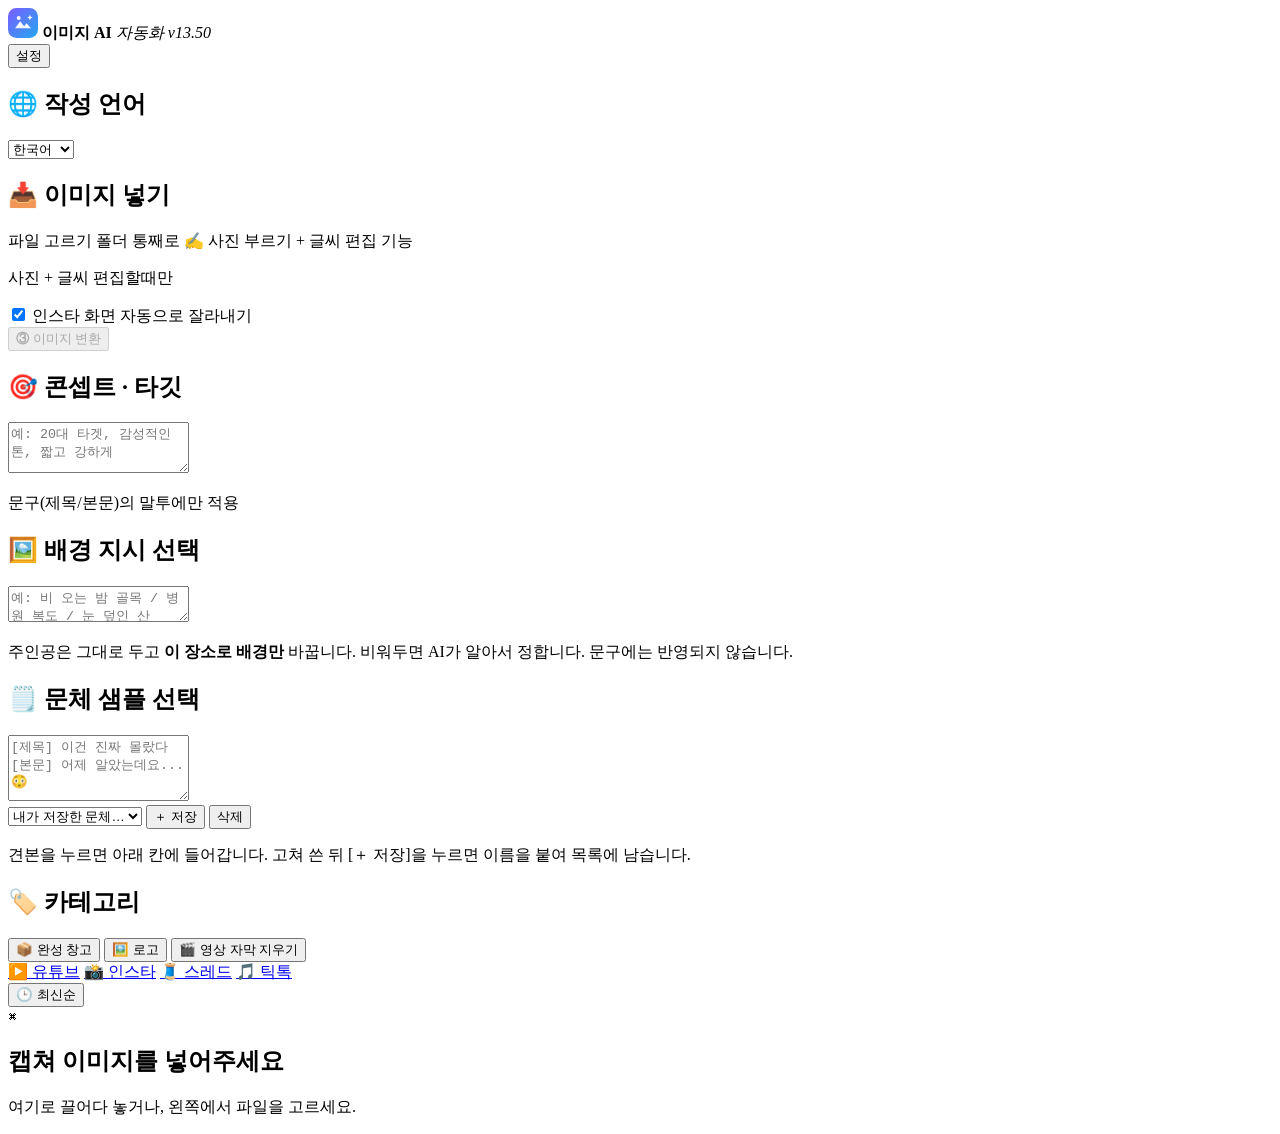
==== commit 2ca3f3be: "편집창에 픽셀 눈금자를 단다 (v13.50) 저장될 사진이 실제로 몇 픽셀인지 볼 방법이 없었다. 캔버스 위와 왼쪽에 눈금자를 두고, 아래에 크기를 적는다.  눈금은 화면에 보이는" ====
--- a/web/index.html
+++ b/web/index.html
@@ -28,7 +28,7 @@
       </span>
       <span class="brand-name">
         <b>이미지 AI</b>
-        <em>자동화 <span class="ver">v13.49</span></em>
+        <em>자동화 <span class="ver">v13.50</span></em>
       </span>
     </div>
     <button id="btn-settings" class="ghost" type="button">설정</button>
@@ -404,8 +404,14 @@
 <dialog id="editor">
   <div class="ed">
     <div class="ed-stage">
-      <canvas id="ed-canvas"></canvas>
-      <p class="ed-tip">사진 위 글자를 <b>손으로 끌어서</b> 원하는 자리로 옮기세요.</p>
+      <!-- 눈금자 — 실제 사진의 픽셀 자리를 보여준다 -->
+      <div class="ruler-wrap">
+        <div class="ruler-corner">px</div>
+        <canvas id="ruler-top" class="ruler"></canvas>
+        <canvas id="ruler-left" class="ruler"></canvas>
+        <canvas id="ed-canvas"></canvas>
+      </div>
+      <p class="ed-tip"><b id="ed-size-badge" class="size-badge">—</b>사진 위 글자를 <b>손으로 끌어서</b> 원하는 자리로 옮기세요.</p>
     </div>
     <div class="ed-side">
       <div class="ed-head-row">
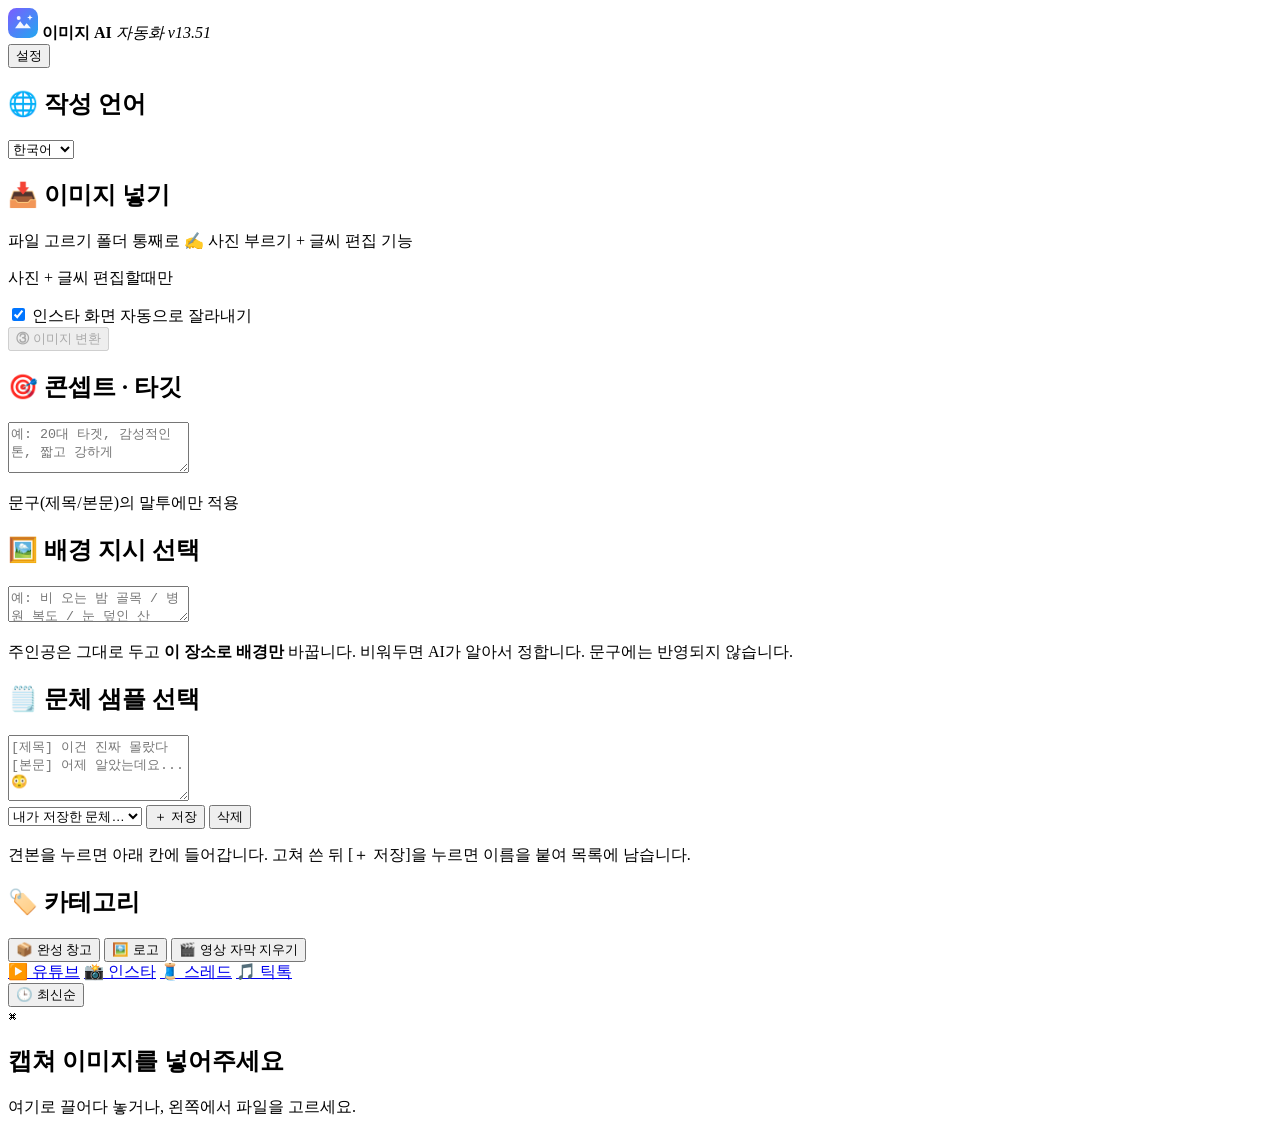
==== commit c0ef31ba: "사진을 키우고 줄이며 눈금자를 작업판 전체에 긋는다 (v13.51) 눈금자를 사진에 딱 붙여 놨더니 세 가지가 걸렸다.  1. 사진이 1024 면 눈금도 1000 에서 끝났다. 사" ====
--- a/web/index.html
+++ b/web/index.html
@@ -28,7 +28,7 @@
       </span>
       <span class="brand-name">
         <b>이미지 AI</b>
-        <em>자동화 <span class="ver">v13.50</span></em>
+        <em>자동화 <span class="ver">v13.51</span></em>
       </span>
     </div>
     <button id="btn-settings" class="ghost" type="button">설정</button>
@@ -409,9 +409,19 @@
         <div class="ruler-corner">px</div>
         <canvas id="ruler-top" class="ruler"></canvas>
         <canvas id="ruler-left" class="ruler"></canvas>
-        <canvas id="ed-canvas"></canvas>
-      </div>
-      <p class="ed-tip"><b id="ed-size-badge" class="size-badge">—</b>사진 위 글자를 <b>손으로 끌어서</b> 원하는 자리로 옮기세요.</p>
+        <div class="ed-viewport" id="ed-viewport">
+          <canvas id="ed-canvas"></canvas>
+        </div>
+      </div>
+      <div class="zoom-bar">
+        <b id="ed-size-badge" class="size-badge">—</b>
+        <button type="button" class="mini zoom-btn" id="zoom-out">－</button>
+        <span id="zoom-out-txt">100%</span>
+        <button type="button" class="mini zoom-btn" id="zoom-in">＋</button>
+        <button type="button" class="mini" id="zoom-fit">화면에 맞춤</button>
+        <button type="button" class="mini" id="zoom-100">실제 크기</button>
+      </div>
+      <p class="ed-tip">사진 위 글자를 <b>손으로 끌어서</b> 원하는 자리로 옮기세요.</p>
     </div>
     <div class="ed-side">
       <div class="ed-head-row">
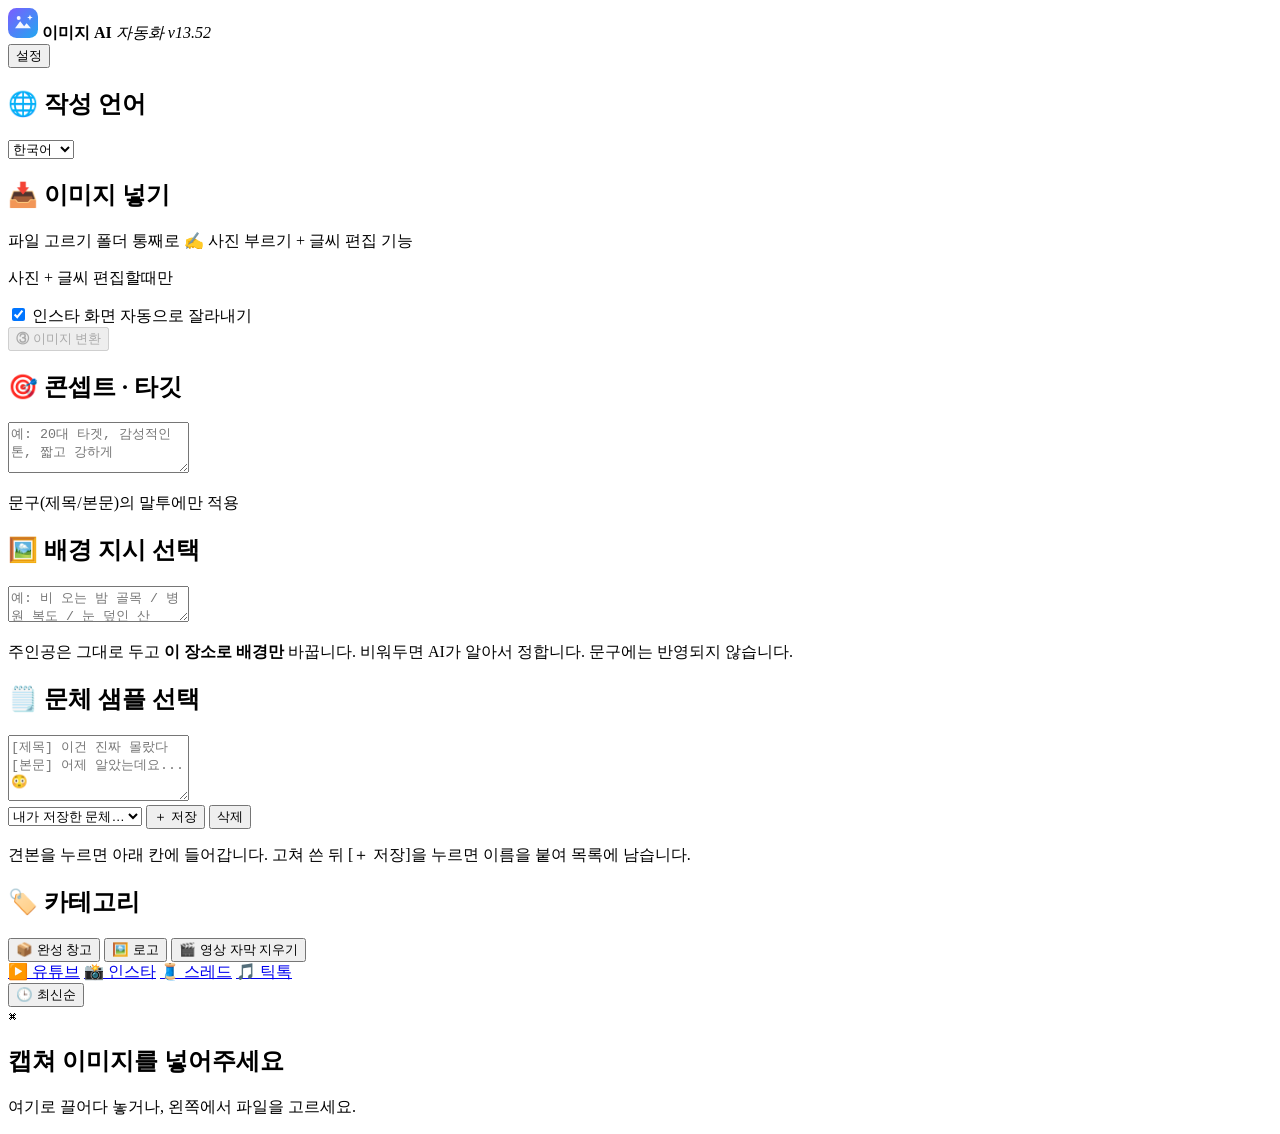
==== commit 4a8d256c: "눈금을 하얗게 키우고 작업판을 1100×2000 으로 묶는다 (v13.52) 1. 눈금이 회색이라 잘 안 보였다. 사진 안쪽 눈금과 숫자를 흰색으로,    글씨는 9px → 11p" ====
--- a/web/index.html
+++ b/web/index.html
@@ -28,7 +28,7 @@
       </span>
       <span class="brand-name">
         <b>이미지 AI</b>
-        <em>자동화 <span class="ver">v13.51</span></em>
+        <em>자동화 <span class="ver">v13.52</span></em>
       </span>
     </div>
     <button id="btn-settings" class="ghost" type="button">설정</button>
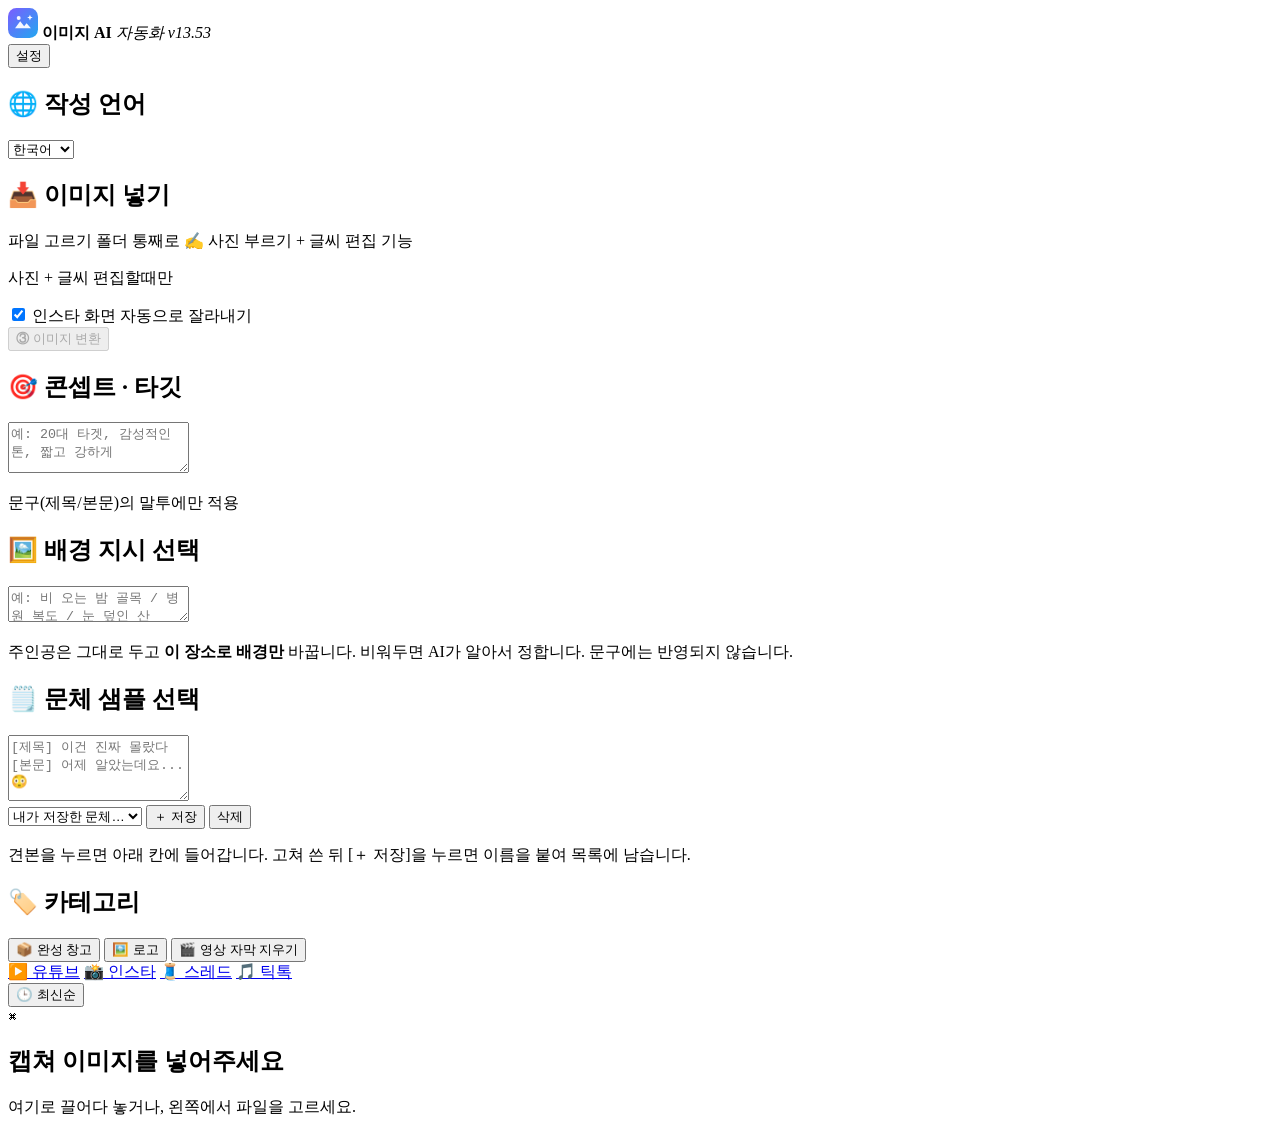
==== commit 93c0a8af: "제목 테두리를 따로 갖고, 눈금자를 흰 자로 바꾼다 (v13.53) 1. 본문에 테두리를 두르면 제목까지 같이 둘러졌다. 크기·글꼴·색은 제목과    본문이 따로 갖는데 테두리만 " ====
--- a/web/index.html
+++ b/web/index.html
@@ -28,7 +28,7 @@
       </span>
       <span class="brand-name">
         <b>이미지 AI</b>
-        <em>자동화 <span class="ver">v13.52</span></em>
+        <em>자동화 <span class="ver">v13.53</span></em>
       </span>
     </div>
     <button id="btn-settings" class="ghost" type="button">설정</button>
@@ -465,6 +465,21 @@
               <option value="700">굵게</option>
               <option value="900">아주 굵게</option>
             </select>
+          </div>
+          <div class="row">
+            <span class="row-label">테두리</span>
+            <div class="seg stroke-seg" id="ed-head-stroke">
+              <button type="button" data-v="none" class="on">없음</button>
+              <button type="button" data-v="#000000" class="sw-k">검정</button>
+              <button type="button" data-v="#e02424" class="sw-r">빨강</button>
+              <button type="button" data-v="#f5c518" class="sw-y">노랑</button>
+              <button type="button" data-v="#2563eb" class="sw-b">파랑</button>
+            </div>
+          </div>
+          <div class="row" id="ed-head-stroke-w-row" hidden>
+            <span class="row-label">두께</span>
+            <input type="range" id="ed-head-stroke-size" min="1" max="12" step="1" value="4">
+            <output id="ed-head-stroke-size-out">4</output>
           </div>
         </div>
       </div>
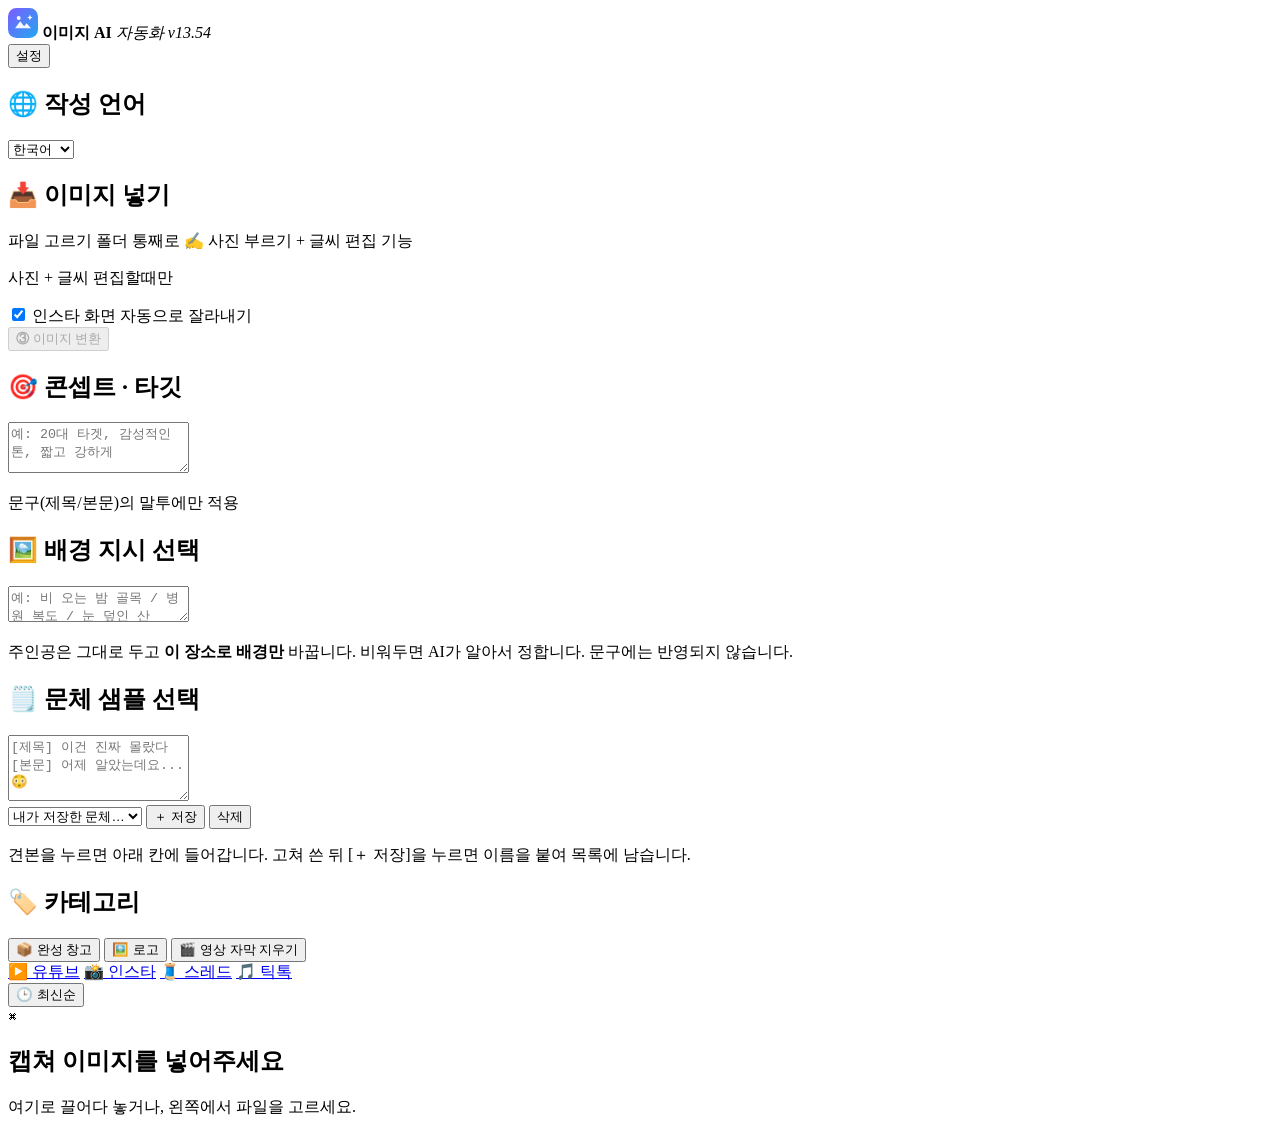
==== commit 503b6945: "눈금자를 회색 자로 되돌리고 원본 크기를 적는다 (v13.54) 1. 흰 바탕 눈금자는 화면에서 너무 튀었다. 자는 회색으로 되돌리고 눈금과    숫자만 흰색으로 둔다. 사진 밖 " ====
--- a/web/index.html
+++ b/web/index.html
@@ -28,7 +28,7 @@
       </span>
       <span class="brand-name">
         <b>이미지 AI</b>
-        <em>자동화 <span class="ver">v13.53</span></em>
+        <em>자동화 <span class="ver">v13.54</span></em>
       </span>
     </div>
     <button id="btn-settings" class="ghost" type="button">설정</button>
@@ -419,7 +419,7 @@
         <span id="zoom-out-txt">100%</span>
         <button type="button" class="mini zoom-btn" id="zoom-in">＋</button>
         <button type="button" class="mini" id="zoom-fit">화면에 맞춤</button>
-        <button type="button" class="mini" id="zoom-100">실제 크기</button>
+        <button type="button" class="mini" id="zoom-100">원본 크기</button>
       </div>
       <p class="ed-tip">사진 위 글자를 <b>손으로 끌어서</b> 원하는 자리로 옮기세요.</p>
     </div>
